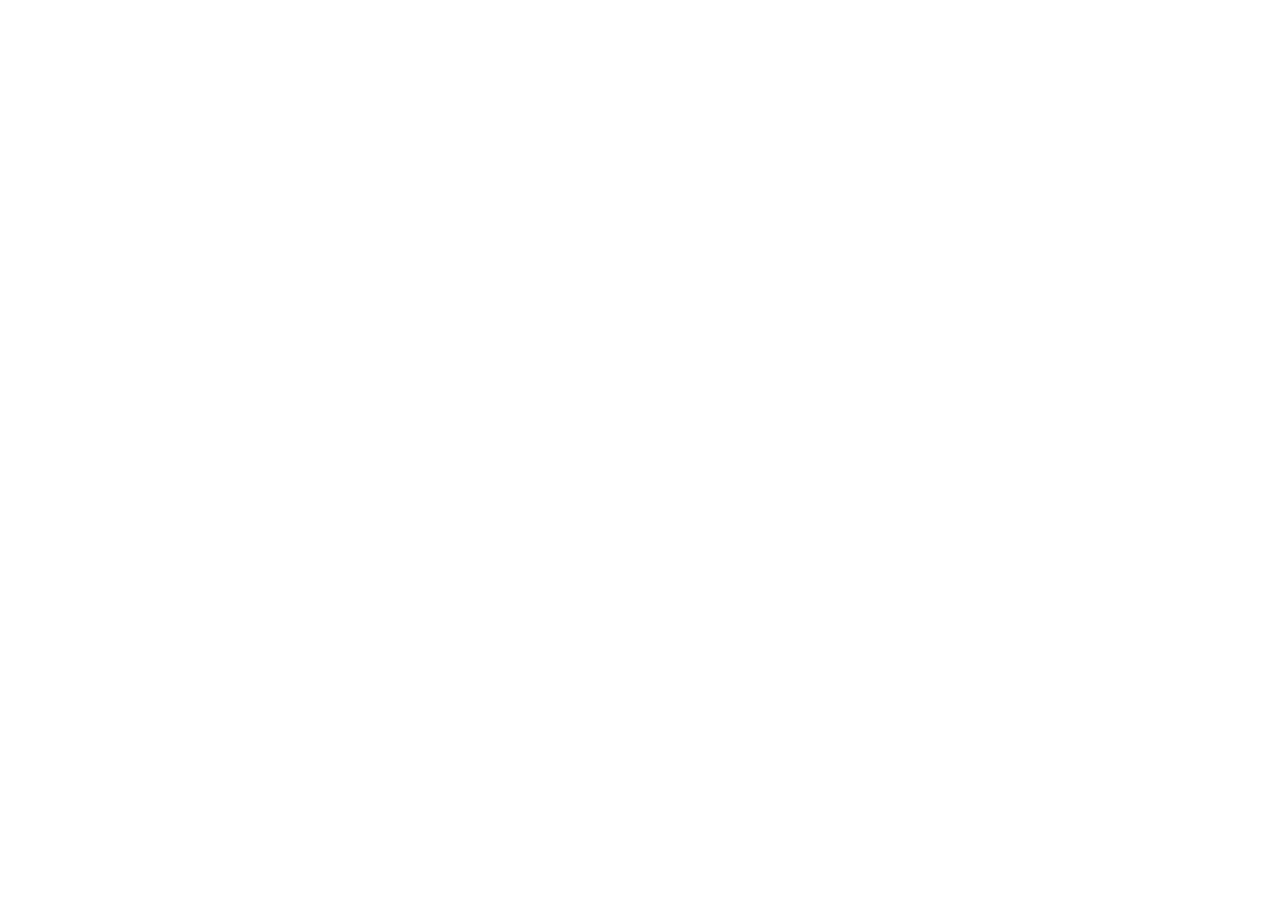
==== index.html @ c3911b94 "Add files via upload" ====
<!DOCTYPE html>
<html>
<head>
    <style>
        body, html {
            margin: 0;
            padding: 0;
            width: 100%;
            height: 100%;
            overflow: hidden;
        }
        iframe {
            position: fixed;
            top: 0;
            left: 0;
            width: 100%;
            height: 100%;
            border: none;
        }
    </style>
</head>
<body>
    <iframe 
        src="https://www.bilibili.com/blackboard/live/live-activity-player.html?cid=9918502&quality=0"
        frameborder="no"
        framespacing="0"
        scrolling="no"
        allow="autoplay; encrypted-media"
        allowfullscreen="true">
    </iframe>
</body>
</html>
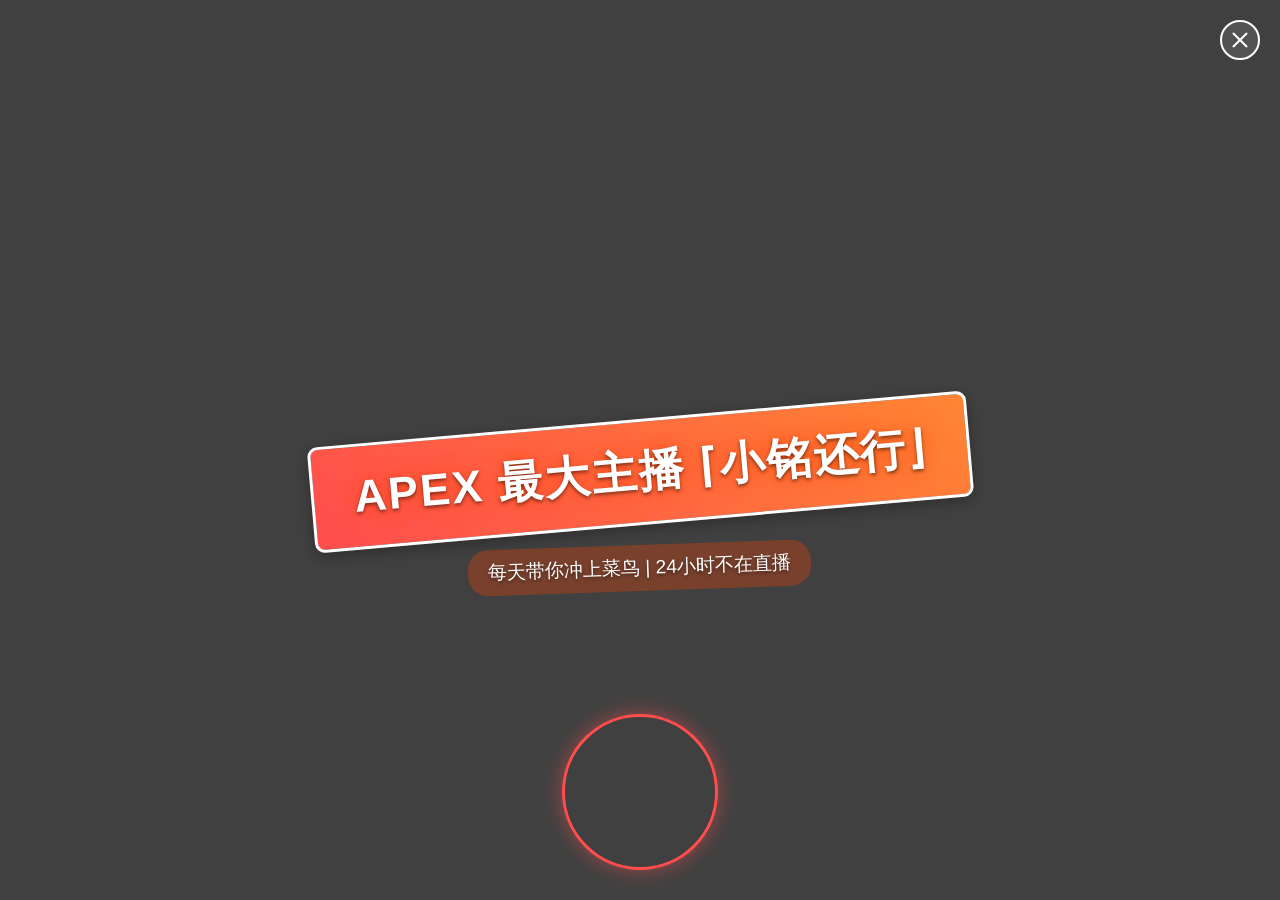
==== commit d1167ba0: "Add files via upload" ====
--- a/index.html
+++ b/index.html
@@ -8,6 +8,7 @@
             width: 100%;
             height: 100%;
             overflow: hidden;
+            font-family: "Microsoft YaHei", sans-serif;
         }
         iframe {
             position: fixed;
@@ -17,9 +18,177 @@
             height: 100%;
             border: none;
         }
+        .overlay {
+            position: fixed;
+            top: 0;
+            left: 0;
+            width: 100%;
+            height: 100%;
+            background: rgba(0, 0, 0, 0.75);
+            display: flex;
+            flex-direction: column;
+            justify-content: center;
+            align-items: center;
+            z-index: 1000;
+            transition: opacity 0.3s ease;
+            backdrop-filter: blur(5px);
+        }
+        .overlay.hidden {
+            opacity: 0;
+            pointer-events: none;
+        }
+        .title-container {
+            position: relative;
+            display: flex;
+            flex-direction: column;
+            align-items: center;
+            gap: 20px;
+        }
+        .apex-header {
+            width: 200px;
+            height: 80px;
+            background: url('https://upload.wikimedia.org/wikipedia/commons/7/73/Apex_legends_logo.svg') center/contain no-repeat;
+            margin-bottom: 10px;
+            filter: drop-shadow(0 0 10px rgba(255, 69, 0, 0.8));
+        }
+        .title {
+            color: white;
+            font-size: 3.5vw;
+            font-weight: bold;
+            text-align: center;
+            text-shadow: 0 2px 4px rgba(0, 0, 0, 0.5),
+                         0 0 20px rgba(255, 69, 0, 0.8);
+            background: linear-gradient(45deg, #ff4d4d, #ff8533);
+            padding: 20px 40px;
+            border-radius: 10px;
+            transform: rotate(-5deg);
+            box-shadow: 0 4px 15px rgba(0, 0, 0, 0.3);
+            animation: float 3s ease-in-out infinite;
+            border: 3px solid #fff;
+            position: relative;
+            letter-spacing: 2px;
+        }
+        .subtitle {
+            color: #fff;
+            font-size: 1.5vw;
+            text-shadow: 0 2px 4px rgba(0, 0, 0, 0.5);
+            background: rgba(255, 69, 0, 0.3);
+            padding: 10px 20px;
+            border-radius: 20px;
+            transform: rotate(-2deg);
+            animation: pulse 2s infinite;
+        }
+        .title::after {
+            content: '';
+            position: absolute;
+            top: -10px;
+            right: -10px;
+            width: 50px;
+            height: 50px;
+            background: url('https://www.ea.com/games/apex-legends/images/apex-legends-red-logo.svg') center/contain no-repeat;
+            animation: spin 10s linear infinite;
+        }
+        .close-btn {
+            position: absolute;
+            top: 20px;
+            right: 20px;
+            width: 40px;
+            height: 40px;
+            background: rgba(255, 255, 255, 0.1);
+            border: 2px solid #fff;
+            border-radius: 50%;
+            cursor: pointer;
+            display: flex;
+            align-items: center;
+            justify-content: center;
+            transition: all 0.3s ease;
+        }
+        .close-btn::before,
+        .close-btn::after {
+            content: '';
+            position: absolute;
+            width: 20px;
+            height: 2px;
+            background: #fff;
+            transform: rotate(45deg);
+        }
+        .close-btn::after {
+            transform: rotate(-45deg);
+        }
+        .close-btn:hover {
+            background: rgba(255, 255, 255, 0.2);
+            transform: rotate(90deg);
+        }
+        .apex-logo {
+            position: absolute;
+            bottom: 30px;
+            width: 150px;
+            height: 150px;
+            background: url('https://media.contentapi.ea.com/content/dam/apex-legends/images/2019/01/apex-featured-image-16x9.jpg.adapt.crop16x9.1023w.jpg') center/cover;
+            border-radius: 50%;
+            border: 3px solid #ff4d4d;
+            box-shadow: 0 0 20px rgba(255, 77, 77, 0.5);
+            animation: rotate 20s linear infinite;
+        }
+        @keyframes float {
+            0%, 100% { transform: rotate(-5deg) translateY(0px); }
+            50% { transform: rotate(-5deg) translateY(-20px); }
+        }
+        @keyframes pulse {
+            0%, 100% { transform: scale(1); opacity: 0.5; }
+            50% { transform: scale(1.05); opacity: 0.8; }
+        }
+        @keyframes rotate {
+            from { transform: rotate(0deg); }
+            to { transform: rotate(360deg); }
+        }
+        @keyframes spin {
+            from { transform: rotate(0deg); }
+            to { transform: rotate(360deg); }
+        }
+        .rookie-badge {
+            position: absolute;
+            width: 600px;
+            height: 600px;
+            top: 50%;
+            left: 50%;
+            transform: translate(-50%, -50%);
+            background: url('https://i0.wp.com/www.alphr.com/wp-content/uploads/2022/02/BR_Unranked.png?resize=300%2C300&ssl=1') center/contain no-repeat;
+            filter: drop-shadow(0 0 20px rgba(255, 255, 255, 0.6));
+            opacity: 0.6;
+            z-index: -1;
+            animation: badgePulse 3s ease-in-out infinite;
+        }
+        @keyframes badgePulse {
+            0%, 100% { 
+                transform: translate(-50%, -50%) scale(1);
+                filter: drop-shadow(0 0 20px rgba(255, 255, 255, 0.6));
+            }
+            50% { 
+                transform: translate(-50%, -50%) scale(1.3);
+                filter: drop-shadow(0 0 25px rgba(255, 255, 255, 0.8));
+            }
+        }
     </style>
 </head>
 <body>
+    <div class="overlay" id="overlay" onclick="closeOverlay(event)">
+        <button class="close-btn" onclick="closeOverlay(event)"></button>
+        <div class="title-container" onclick="event.stopPropagation()">
+            <div class="apex-header"></div>
+            <div class="title">APEX 最大主播 ⌈小铭还行⌋</div>
+            <div class="rookie-badge"></div>
+            <div class="subtitle">每天带你冲上菜鸟 | 24小时不在直播</div>
+        </div>
+        <div class="apex-logo" onclick="event.stopPropagation()"></div>
+    </div>
+    <script>
+        function closeOverlay(event) {
+            if (event.target.id === 'overlay' || event.target.classList.contains('close-btn')) {
+                document.getElementById('overlay').classList.add('hidden');
+            }
+        }
+    </script>
     <iframe 
         src="https://www.bilibili.com/blackboard/live/live-activity-player.html?cid=9918502&quality=0"
         frameborder="no"
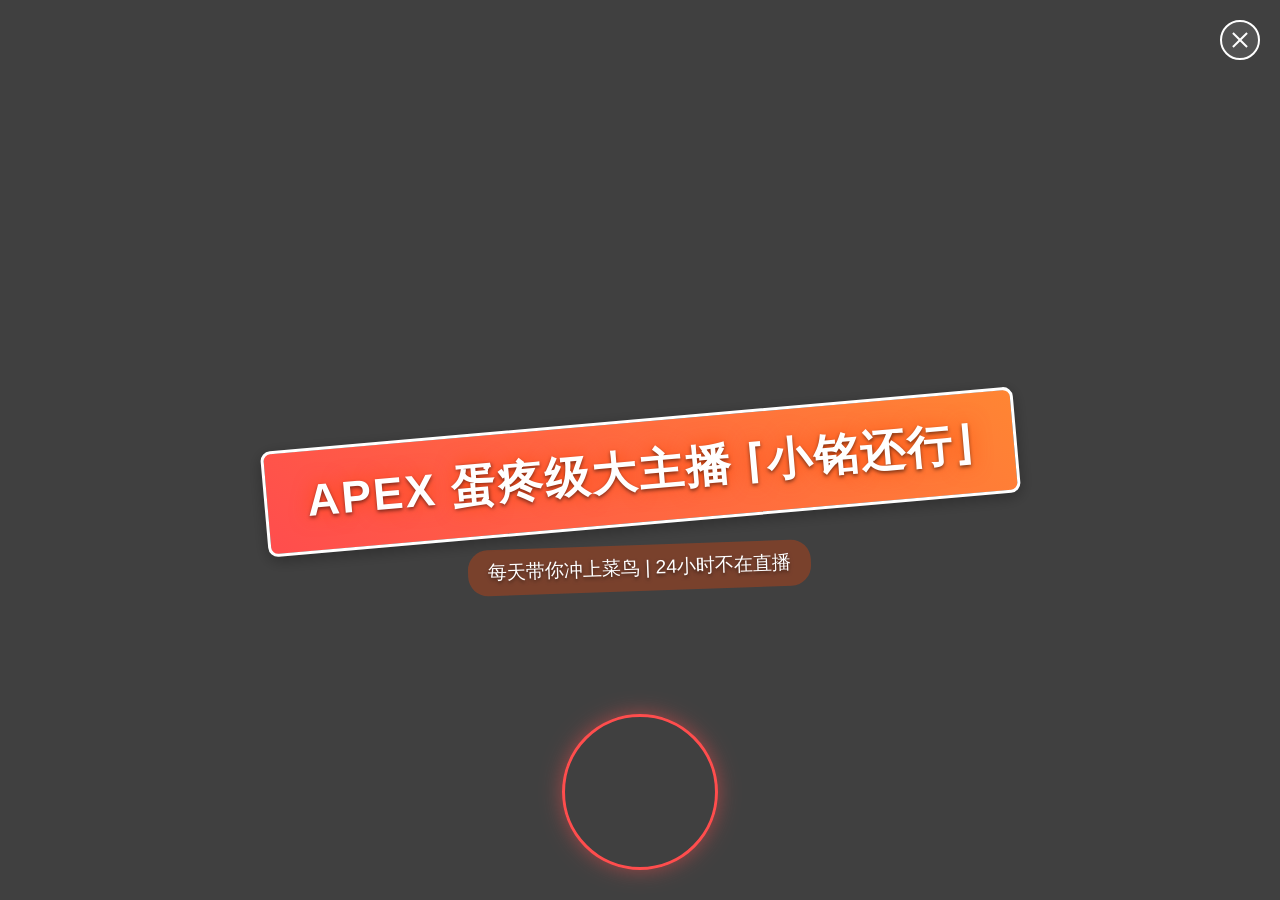
==== commit beed3328: "Add files via upload" ====
--- a/index.html
+++ b/index.html
@@ -176,7 +176,7 @@
         <button class="close-btn" onclick="closeOverlay(event)"></button>
         <div class="title-container" onclick="event.stopPropagation()">
             <div class="apex-header"></div>
-            <div class="title">APEX 最大主播 ⌈小铭还行⌋</div>
+            <div class="title">APEX 蛋疼级大主播 ⌈小铭还行⌋</div>
             <div class="rookie-badge"></div>
             <div class="subtitle">每天带你冲上菜鸟 | 24小时不在直播</div>
         </div>
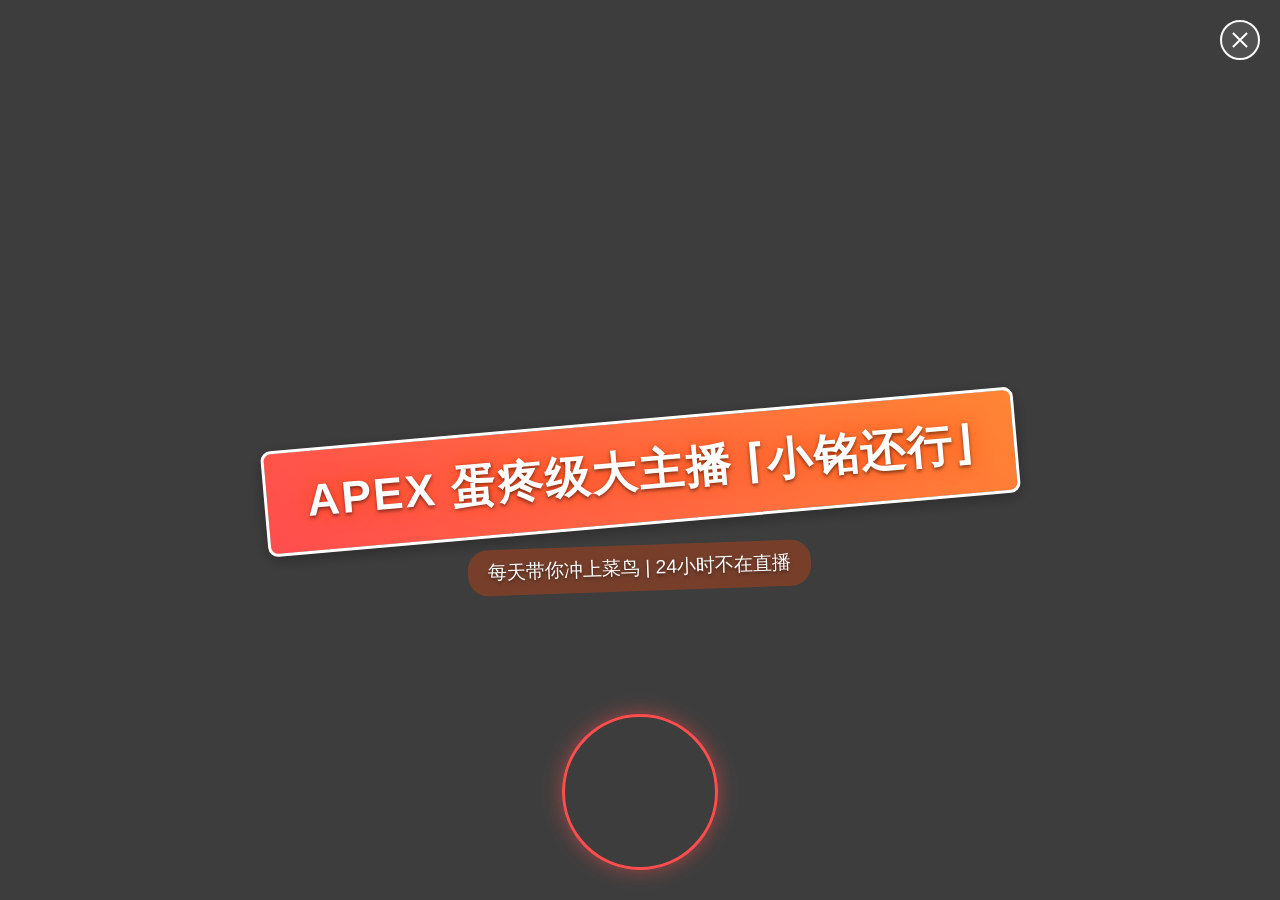
==== commit 2d9e0666: "更新项目文件" ====
--- a/index.html
+++ b/index.html
@@ -24,7 +24,8 @@
             left: 0;
             width: 100%;
             height: 100%;
-            background: rgba(0, 0, 0, 0.75);
+            background: rgba(0, 0, 0, 0.76
+            );
             display: flex;
             flex-direction: column;
             justify-content: center;
